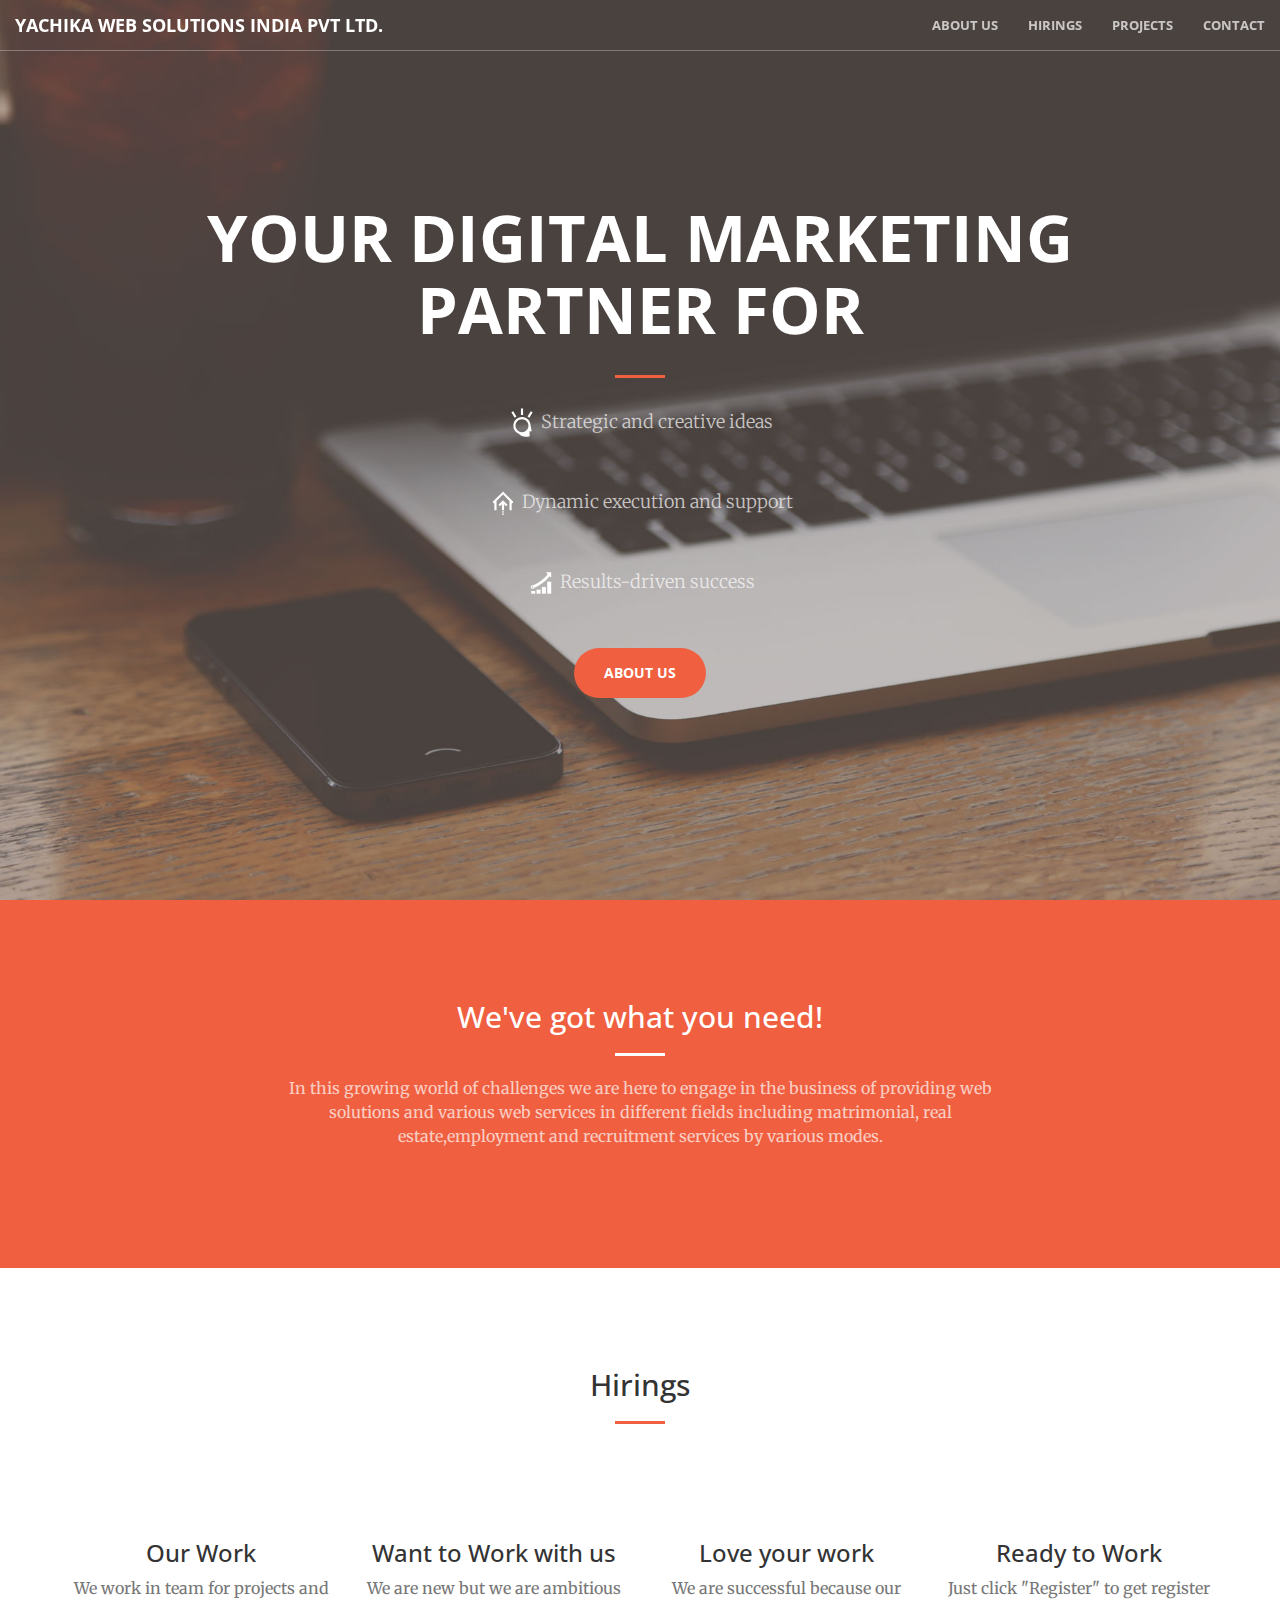
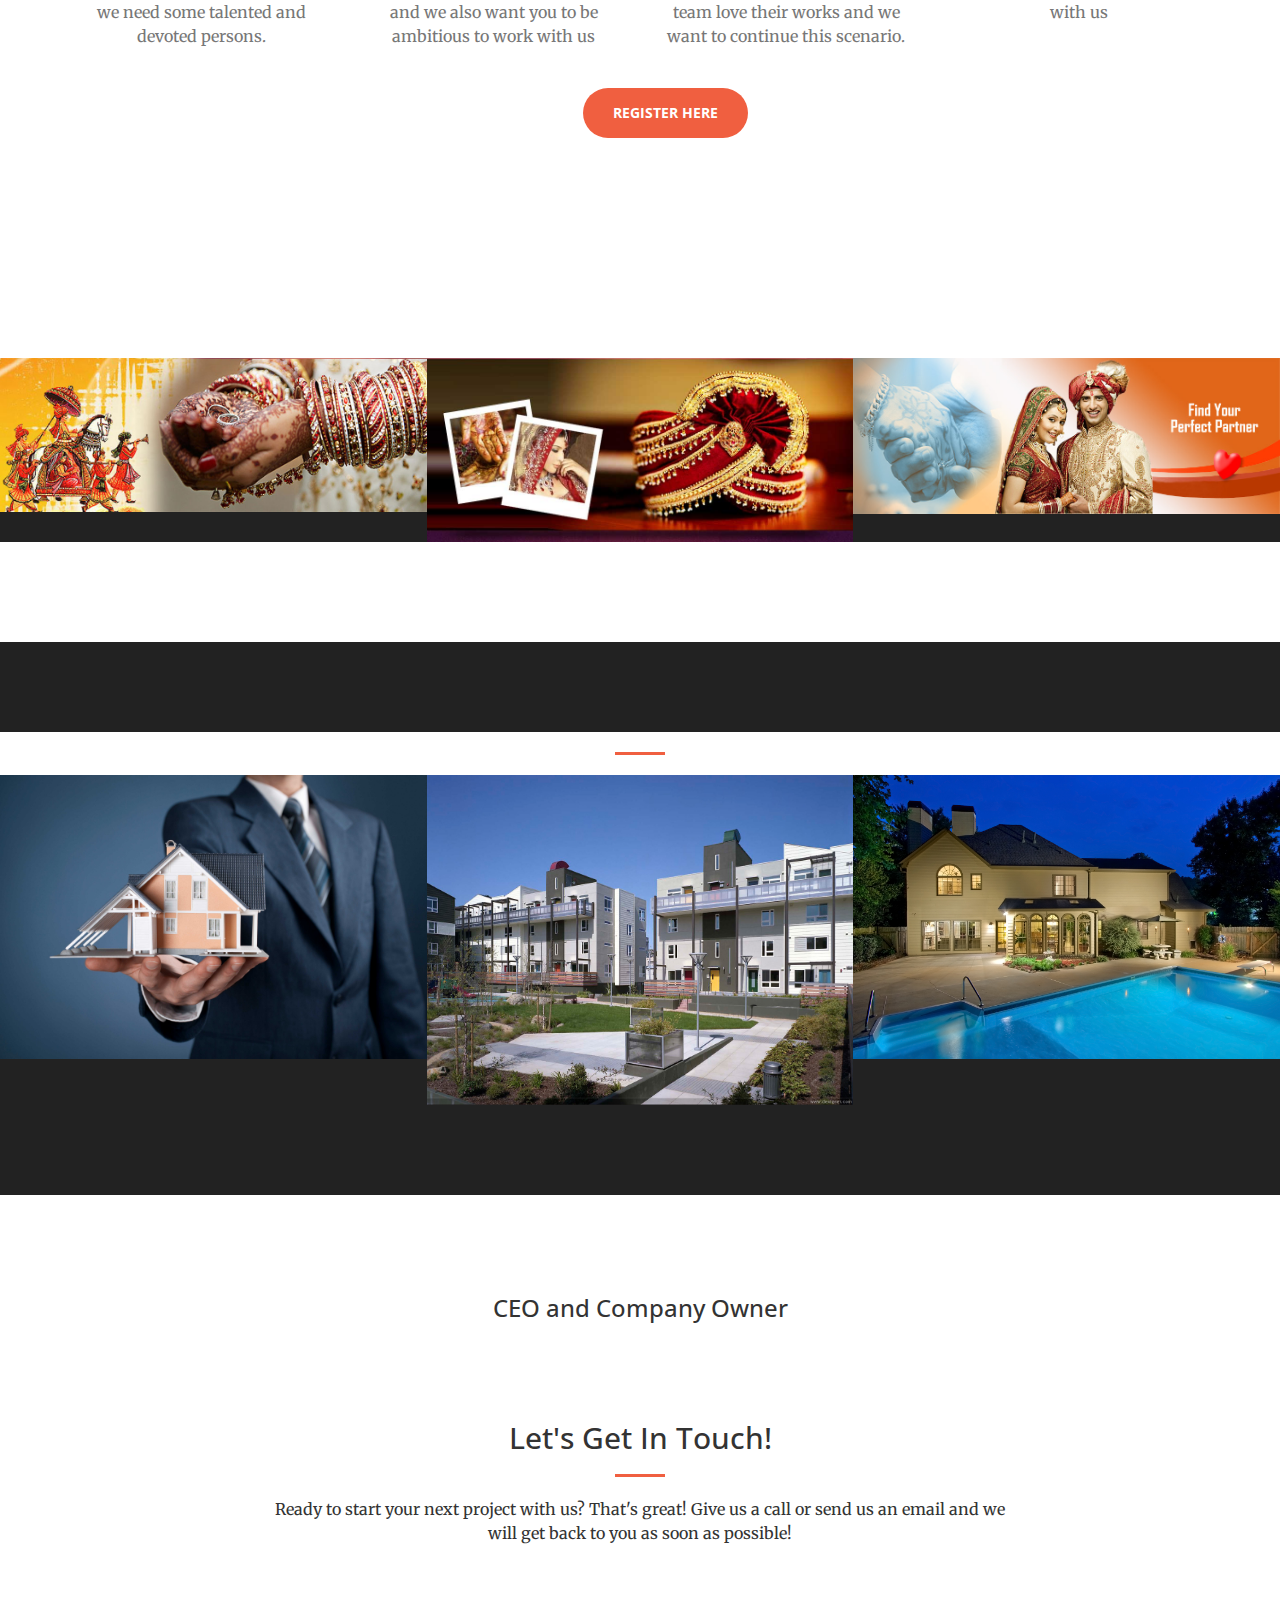
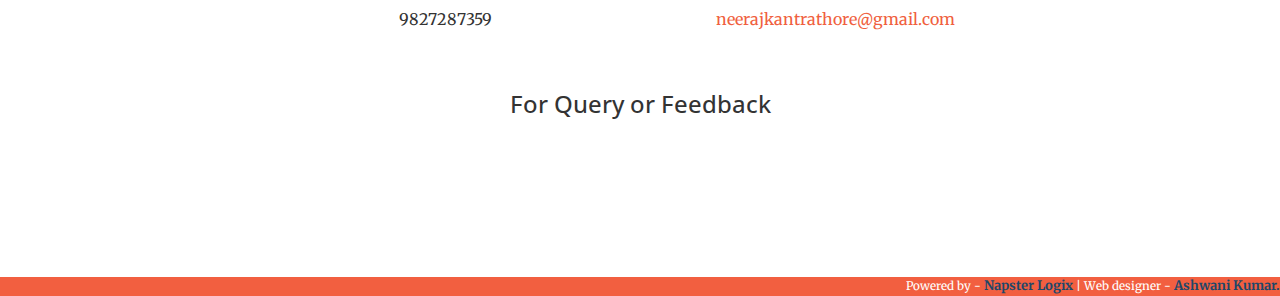
==== index.html @ 9ae7bd25 "first" ====
<!DOCTYPE html>
<html lang="en">

<head>

    <meta charset="utf-8">
    <meta http-equiv="X-UA-Compatible" content="IE=edge">
    <meta name="viewport" content="width=device-width, initial-scale=1">
    <meta name="description" content="Web techology, Build your sites , Offer website building in PHP,.NET">
    <meta name="author" content="Ashwani Kumar">

    <title>Yachika Web Solutions</title>
    <link rel="stylesheet" href="css/bootstrap.min.css" type="text/css">

    <link href='http://fonts.googleapis.com/css?family=Open+Sans:300italic,400italic,600italic,700italic,800italic,400,300,600,700,800' rel='stylesheet' type='text/css'>
    <link href='http://fonts.googleapis.com/css?family=Merriweather:400,300,300italic,400italic,700,700italic,900,900italic' rel='stylesheet' type='text/css'>
    <link rel="stylesheet" href="font-awesome/css/font-awesome.min.css" type="text/css">

    <link rel="stylesheet" href="css/animate.min.css" type="text/css">

    <link rel="stylesheet" href="css/creative.css" type="text/css">


</head>

<body id="page-top">

    <nav id="mainNav" class="navbar navbar-default navbar-fixed-top">
        <div class="container-fluid">
            <div class="navbar-header">
                <button type="button" class="navbar-toggle collapsed" data-toggle="collapse" data-target="#bs-example-navbar-collapse-1">
                    <span class="sr-only"></span>
                    <span class="icon-bar"></span>
                    <span class="icon-bar"></span>
                    <span class="icon-bar"></span>
                </button>
                <a class="navbar-brand page-scroll" href="#page-top">Yachika Web Solutions India Pvt Ltd.</a>
            </div>

            <div class="collapse navbar-collapse" id="bs-example-navbar-collapse-1">
                <ul class="nav navbar-nav navbar-right">
                    <li>
                        <a class="page-scroll" href="#about">About Us</a>
                    </li>
                    <li>
                        <a class="page-scroll" href="#services">Hirings</a>
                    </li>
                    <li>
                        <a class="page-scroll" href="#projects">Projects</a>
                    </li>
                    <li>
                        <a class="page-scroll" href="#contact">Contact</a>
                    </li>
                </ul>
            </div>
        </div>
    </nav>

    <header>
        <div class="header-content">
            <div class="header-content-inner">
                <h1>Your digital marketing partner for</h1>
                <hr>
                <p>
                    <img src="creative.svg" style="height:30px"> Strategic and creative ideas

                </p>
                <p>
                    <img src="in-house.svg" style="height:30px"> Dynamic execution and support
                </p>
                <p>
                    <img src="results.svg" style="height:30px"> Results-driven success
                </p>
                <a href="#about" class="btn btn-primary btn-xl page-scroll">About Us</a>
            </div>
        </div>
    </header>

    <section class="bg-primary" id="about">
        <div class="container">
            <div class="row">
                <div class="col-lg-8 col-lg-offset-2 text-center">
                    <h2 class="section-heading">We've got what you need!</h2>
                    <hr class="light">
                    <p class="text-faded">
                        In this growing world of challenges we are here to engage in the business of providing web solutions and various web services in different fields including matrimonial, real estate,employment and recruitment services by various modes.
                    </p>
                </div>
            </div>
        </div>
    </section>

    <section id="services">
        <div class="container">
            <div class="row">
                <div class="col-lg-12 text-center">
                    <h2 class="section-heading">Hirings</h2>
                    <hr class="primary">
                </div>
            </div>
        </div>
        <div class="container">
            <div class="row">
                <div class="col-lg-3 col-md-6 text-center">
                    <div class="service-box">
                        <i class="fa fa-4x fa-diamond wow bounceIn text-primary"></i>
                        <h3>Our Work</h3>
                        <p class="text-muted">We work in team for projects and we need some talented and devoted persons. </p>
                    </div>
                </div>
                <div class="col-lg-3 col-md-6 text-center">
                    <div class="service-box">
                        <i class="fa fa-4x fa-newspaper-o wow bounceIn text-primary" data-wow-delay=".2s"></i>
                        <h3>Want to Work with us</h3>
                        <p class="text-muted">We are new but we are ambitious and we also want you to be ambitious to work with us</p>
                    </div>
                </div>
                <div class="col-lg-3 col-md-6 text-center">
                    <div class="service-box">
                        <i class="fa fa-4x fa-heart wow bounceIn text-primary" data-wow-delay=".3s"></i>
                        <h3>Love your work</h3>
                        <p class="text-muted">We are successful because our team love their works and we want to continue this scenario.</p>
                    </div>
                </div>
                <div class="col-lg-3 col-md-6 text-center">
                    <div class="service-box">
                        <i class="fa fa-4x fa-paper-plane wow bounceIn text-primary" data-wow-delay=".1s"></i>
                        <h3>Ready to Work</h3>
                        <p class="text-muted">Just click "Register" to get register with us</p>
                    </div>
                </div>



            </div>
            <br><br>

            <p style="margin-left:45%">
                <a href="http://goo.gl/forms/S0MDG4tSnn" class="btn btn-primary btn-xl page-scroll">Register Here</a>
            </p>
        </div>
    </section>

    <section id="projects">
        <div class="container-fluid ">
            <div class="row no-gutter " style=" background: rgb(34, 34, 34) ">
                <div class="col-lg-4 col-sm-6 ">
                    <a href="# " class="portfolio-box ">
                        <img src="shadi1.jpeg " class="img-responsive " alt=" ">
                        <div class="portfolio-box-caption ">
                            <div class="portfolio-box-caption-content ">
                                <div class="project-category text-faded ">
                                    Category
                                </div>
                                <div class="project-name ">
                                    Matrimonial
                                </div>
                            </div>
                        </div>
                    </a>
                </div>
                <div class="col-lg-4 col-sm-6 ">
                    <a href="# " class="portfolio-box ">
                        <img src="shadi2.jpg " class="img-responsive " alt=" ">
                        <div class="portfolio-box-caption ">
                            <div class="portfolio-box-caption-content ">
                                <div class="project-category text-faded ">
                                    Category
                                </div>
                                <div class="project-name ">
                                    Matrimonial
                                </div>
                            </div>
                        </div>
                    </a>
                </div>
                <div class="col-lg-4 col-sm-6 ">
                    <a href="# " class="portfolio-box ">
                        <img src="shadi3.jpg " class="img-responsive " alt=" ">
                        <div class="portfolio-box-caption ">
                            <div class="portfolio-box-caption-content ">
                                <div class="project-category text-faded ">
                                    Category
                                </div>
                                <div class="project-name ">
                                    Matrimonial
                                </div>
                            </div>
                        </div>
                    </a>


                </div>
            </div>
    </section>







    <aside class="bg-dark">
        <div class="container text-center ">
            <div class="call-to-action ">

                <a href="construct.html " class="btn btn-default btn-xl wow tada ">perfectshadi.in!</a>
            </div>
        </div>
    </aside>
    <hr>
    <section class="no-padding">
        <div class="container-fluid ">
            <div class="row no-gutter " style="background: rgb(34, 34, 34) ">
                <div class="col-lg-4 col-sm-6 ">
                    <a href="# " class="portfolio-box ">
                        <img src="house1.jpg " class="img-responsive " alt=" ">
                        <div class="portfolio-box-caption ">
                            <div class="portfolio-box-caption-content ">
                                <div class="project-category text-faded ">
                                    Category
                                </div>
                                <div class="project-name ">
                                    Real Estate
                                </div>
                            </div>
                        </div>
                    </a>
                </div>
                <div class="col-lg-4 col-sm-6 ">
                    <a href="# " class="portfolio-box ">
                        <img src="house2.jpg " class="img-responsive " alt=" ">
                        <div class="portfolio-box-caption ">
                            <div class="portfolio-box-caption-content ">
                                <div class="project-category text-faded ">
                                    Category
                                </div>
                                <div class="project-name ">
                                    Real Estate
                                </div>
                            </div>
                        </div>
                    </a>
                </div>
                <div class="col-lg-4 col-sm-6 ">
                    <a href="# " class="portfolio-box ">
                        <img src="house3.jpg " class="img-responsive " alt=" ">
                        <div class="portfolio-box-caption ">
                            <div class="portfolio-box-caption-content ">
                                <div class="project-category text-faded ">
                                    Category
                                </div>
                                <div class="project-name ">
                                    Real Estate
                                </div>
                            </div>
                        </div>
                    </a>


                </div>
            </div>
    </section>

    <aside class="bg-dark">
        <div class="container text-center ">
            <div class="call-to-action ">

                <a href="construct.html " class="btn btn-default btn-xl wow tada ">happyhousing.in!</a>
            </div>
        </div>
    </aside>


    <section id="contact">
        <div class="container ">
            <div class="row ">

                <div class="col-lg-8 col-lg-offset-2 text-center ">
                    <h3 class="section-heading ">CEO and Company Owner </h3>



                    <a href="https://www.facebook.com/profile.php?id=100008356842083&fref=ts " class="btn btn-default btn-xl wow tada ">Neeraj Kant Rathore</a>
                </div>

                <div class="col-lg-8 col-lg-offset-2 text-center ">
                    <br><br>
                    <h2 class="section-heading ">Let's Get In Touch!</h2>
                    <hr class="primary ">
                    <p>Ready to start your next project with us? That's great! Give us a call or send us an email and we will get back to you as soon as possible!</p>
                </div>

                <div class="col-lg-4 col-lg-offset-2 text-center ">
                    <i class="fa fa-phone fa-3x wow bounceIn "></i>
                    <p>9827287359</p>
                </div>
                <div class="col-lg-4 text-center ">
                    <i class="fa fa-envelope-o fa-3x wow bounceIn " data-wow-delay=".1s "></i>
                    <p><a href="mailto:neerajkantrathore@gmail.com ">neerajkantrathore@gmail.com</a></p>
                </div>

                <br>
                <br>
                <br>
                <div class="col-lg-8 col-lg-offset-2 text-center ">
                    <br><br>
                    <h3 class="section-heading ">For Query or Feedback</h3>



                    <a href="http://goo.gl/forms/WJNOMC8wA9 " class="btn btn-default btn-xl wow tada ">CLICK HERE!</a>
                </div>
            </div>
        </div>
    </section>

    <!-- jQuery -->
    <script src="js/jquery.js "></script>

    <!-- Bootstrap Core JavaScript -->
    <script src="js/bootstrap.min.js "></script>

    <!-- Plugin JavaScript -->
    <script src="js/jquery.easing.min.js "></script>
    <script src="js/jquery.fittext.js "></script>
    <script src="js/wow.min.js "></script>
    <script src="js/creative.js "></script>
    <div style=" background: rgb(242, 95, 64); color: white; font-size: smaller; bottom: 0px; text-align: right; ">

        Powered by - <a href="# " style="color:rgb(30, 71, 105); font-weight: bolder; font-size: small; ">Napster Logix</a> | Web designer - <a style="color:rgb(30, 71, 105); font-weight: bolder; font-size: small; " href="# ">Ashwani Kumar.</a>
    </div>
</body>

</html>
---- css/creative.css ----
/*!
 * Start Bootstrap - Creative Bootstrap Theme (http://startbootstrap.com)
 * Code licensed under the Apache License v2.0.
 * For details, see http://www.apache.org/licenses/LICENSE-2.0.
 */

html,
body {
    width: 100%;
    height: 100%;
}

body {
    font-family: Merriweather,'Helvetica Neue',Arial,sans-serif;
}

hr {
    max-width: 50px;
    border-color: #f05f40;
    border-width: 3px;
}

hr.light {
    border-color: #fff;
}

a {
    color: #f05f40;
    -webkit-transition: all .35s;
    -moz-transition: all .35s;
    transition: all .35s;
}

a:hover,
a:focus {
    color: #eb3812;
}

h1,
h2,
h3,
h4,
h5,
h6 {
    font-family: 'Open Sans','Helvetica Neue',Arial,sans-serif;
}

p {
    margin-bottom: 20px;
    font-size: 16px;
    line-height: 1.5;
}

.bg-primary {
    background-color: #f05f40;
}

.bg-dark {
    color: #fff;
    background-color: #222;
}

.text-faded {
    color: rgba(255,255,255,.7);
}

section {
    padding: 100px 0;
}

aside {
    padding: 20px 0;
}

.no-padding {
    padding: 0;
}

.navbar-default {
    border-color: rgba(34,34,34,.05);
    font-family: 'Open Sans','Helvetica Neue',Arial,sans-serif;
    background-color: #fff;
    -webkit-transition: all .35s;
    -moz-transition: all .35s;
    transition: all .35s;
}

.navbar-default .navbar-header .navbar-brand {
    text-transform: uppercase;
    font-family: 'Open Sans','Helvetica Neue',Arial,sans-serif;
    font-weight: 700;
    color: #f05f40;
}

.navbar-default .navbar-header .navbar-brand:hover,
.navbar-default .navbar-header .navbar-brand:focus {
    color: #eb3812;
}

.navbar-default .nav > li>a,
.navbar-default .nav>li>a:focus {
    text-transform: uppercase;
    font-size: 13px;
    font-weight: 700;
    color: #222;
}

.navbar-default .nav > li>a:hover,
.navbar-default .nav>li>a:focus:hover {
    color: #f05f40;
}

.navbar-default .nav > li.active>a,
.navbar-default .nav>li.active>a:focus {
    color: #f05f40!important;
    background-color: transparent;
}

.navbar-default .nav > li.active>a:hover,
.navbar-default .nav>li.active>a:focus:hover {
    background-color: transparent;
}

@media(min-width:768px) {
    .navbar-default {
        border-color: rgba(255,255,255,.3);
        background-color: transparent;
    }

    .navbar-default .navbar-header .navbar-brand {
        color: rgba(255,255,255,.7);
    }

    .navbar-default .navbar-header .navbar-brand:hover,
    .navbar-default .navbar-header .navbar-brand:focus {
        color: #fff;
    }

    .navbar-default .nav > li>a,
    .navbar-default .nav>li>a:focus {
        color: rgba(255,255,255,.7);
    }

    .navbar-default .nav > li>a:hover,
    .navbar-default .nav>li>a:focus:hover {
        color: #fff;
    }

    .navbar-default.affix {
        border-color: rgba(34,34,34,.05);
        background-color: #fff;
    }

    .navbar-default.affix .navbar-header .navbar-brand {
        font-size: 14px;
        color: #f05f40;
    }

    .navbar-default.affix .navbar-header .navbar-brand:hover,
    .navbar-default.affix .navbar-header .navbar-brand:focus {
        color: #eb3812;
    }

    .navbar-default.affix .nav > li>a,
    .navbar-default.affix .nav>li>a:focus {
        color: #222;
    }

    .navbar-default.affix .nav > li>a:hover,
    .navbar-default.affix .nav>li>a:focus:hover {
        color: #f05f40;
    }
}

header {
    position: relative;
    width: 100%;
    min-height: auto;
    text-align: center;
    color: #fff;
    background-image: url(../img/header.jpg);
    background-position: center;
    -webkit-background-size: cover;
    -moz-background-size: cover;
    background-size: cover;
    -o-background-size: cover;
}

header .header-content {
    position: relative;
    width: 100%;
    padding: 100px 15px;
    text-align: center;
}

header .header-content .header-content-inner h1 {
    margin-top: 0;
    margin-bottom: 0;
    text-transform: uppercase;
    font-weight: 700;
}

header .header-content .header-content-inner hr {
    margin: 30px auto;
}

header .header-content .header-content-inner p {
    margin-bottom: 50px;
    font-size: 16px;
    font-weight: 300;
    color: rgba(255,255,255,.7);
}

@media(min-width:768px) {
    header {
        min-height: 100%;
    }

    header .header-content {
        position: absolute;
        top: 50%;
        padding: 0 50px;
        -webkit-transform: translateY(-50%);
        -ms-transform: translateY(-50%);
        transform: translateY(-50%);
    }

    header .header-content .header-content-inner {
        margin-right: auto;
        margin-left: auto;
        max-width: 1000px;
    }

    header .header-content .header-content-inner p {
        margin-right: auto;
        margin-left: auto;
        max-width: 80%;
        font-size: 18px;
    }
}

.section-heading {
    margin-top: 0;
}

.service-box {
    margin: 50px auto 0;
    max-width: 400px;
}

@media(min-width:992px) {
    .service-box {
        margin: 20px auto 0;
    }
}

.service-box p {
    margin-bottom: 0;
}

.portfolio-box {
    display: block;
    position: relative;
    margin: 0 auto;
    max-width: 650px;
}

.portfolio-box .portfolio-box-caption {
    display: block;
    position: absolute;
    bottom: 0;
    width: 100%;
    height: 100%;
    text-align: center;
    color: #fff;
    opacity: 0;
    background: rgba(240,95,64,.9);
    -webkit-transition: all .35s;
    -moz-transition: all .35s;
    transition: all .35s;
}

.portfolio-box .portfolio-box-caption .portfolio-box-caption-content {
    position: absolute;
    top: 50%;
    width: 100%;
    text-align: center;
    transform: translateY(-50%);
}

.portfolio-box .portfolio-box-caption .portfolio-box-caption-content .project-category,
.portfolio-box .portfolio-box-caption .portfolio-box-caption-content .project-name {
    padding: 0 15px;
    font-family: 'Open Sans','Helvetica Neue',Arial,sans-serif;
}

.portfolio-box .portfolio-box-caption .portfolio-box-caption-content .project-category {
    text-transform: uppercase;
    font-size: 14px;
    font-weight: 600;
}

.portfolio-box .portfolio-box-caption .portfolio-box-caption-content .project-name {
    font-size: 18px;
}

.portfolio-box:hover .portfolio-box-caption {
    opacity: 1;
}

@media(min-width:768px) {
    .portfolio-box .portfolio-box-caption .portfolio-box-caption-content .project-category {
        font-size: 16px;
    }

    .portfolio-box .portfolio-box-caption .portfolio-box-caption-content .project-name {
        font-size: 22px;
    }
}

.call-to-action h2 {
    margin: 0 auto 20px;
}

.text-primary {
    color: #f05f40;
}

.no-gutter > [class*=col-] {
    padding-right: 0;
    padding-left: 0;
}

.btn-default {
    border-color: #fff;
    color: #222;
    background-color: #fff;
    -webkit-transition: all .35s;
    -moz-transition: all .35s;
    transition: all .35s;
}

.btn-default:hover,
.btn-default:focus,
.btn-default.focus,
.btn-default:active,
.btn-default.active,
.open > .dropdown-toggle.btn-default {
    border-color: #ededed;
    color: #222;
    background-color: #f2f2f2;
}

.btn-default:active,
.btn-default.active,
.open > .dropdown-toggle.btn-default {
    background-image: none;
}

.btn-default.disabled,
.btn-default[disabled],
fieldset[disabled] .btn-default,
.btn-default.disabled:hover,
.btn-default[disabled]:hover,
fieldset[disabled] .btn-default:hover,
.btn-default.disabled:focus,
.btn-default[disabled]:focus,
fieldset[disabled] .btn-default:focus,
.btn-default.disabled.focus,
.btn-default[disabled].focus,
fieldset[disabled] .btn-default.focus,
.btn-default.disabled:active,
.btn-default[disabled]:active,
fieldset[disabled] .btn-default:active,
.btn-default.disabled.active,
.btn-default[disabled].active,
fieldset[disabled] .btn-default.active {
    border-color: #fff;
    background-color: #fff;
}

.btn-default .badge {
    color: #fff;
    background-color: #222;
}

.btn-primary {
    border-color: #f05f40;
    color: #fff;
    background-color: #f05f40;
    -webkit-transition: all .35s;
    -moz-transition: all .35s;
    transition: all .35s;
}

.btn-primary:hover,
.btn-primary:focus,
.btn-primary.focus,
.btn-primary:active,
.btn-primary.active,
.open > .dropdown-toggle.btn-primary {
    border-color: #ed431f;
    color: #fff;
    background-color: #ee4b28;
}

.btn-primary:active,
.btn-primary.active,
.open > .dropdown-toggle.btn-primary {
    background-image: none;
}

.btn-primary.disabled,
.btn-primary[disabled],
fieldset[disabled] .btn-primary,
.btn-primary.disabled:hover,
.btn-primary[disabled]:hover,
fieldset[disabled] .btn-primary:hover,
.btn-primary.disabled:focus,
.btn-primary[disabled]:focus,
fieldset[disabled] .btn-primary:focus,
.btn-primary.disabled.focus,
.btn-primary[disabled].focus,
fieldset[disabled] .btn-primary.focus,
.btn-primary.disabled:active,
.btn-primary[disabled]:active,
fieldset[disabled] .btn-primary:active,
.btn-primary.disabled.active,
.btn-primary[disabled].active,
fieldset[disabled] .btn-primary.active {
    border-color: #f05f40;
    background-color: #f05f40;
}

.btn-primary .badge {
    color: #f05f40;
    background-color: #fff;
}

.btn {
    border: 0;
    border-radius: 300px;
    text-transform: uppercase;
    font-family: 'Open Sans','Helvetica Neue',Arial,sans-serif;
    font-weight: 700;
}

.btn-xl {
    padding: 15px 30px;
}

::-moz-selection {
    text-shadow: none;
    color: #fff;
    background: #222;
}

::selection {
    text-shadow: none;
    color: #fff;
    background: #222;
}

img::selection {
    color: #fff;
    background: 0 0;
}

img::-moz-selection {
    color: #fff;
    background: 0 0;
}

body {
    webkit-tap-highlight-color: #222;
}
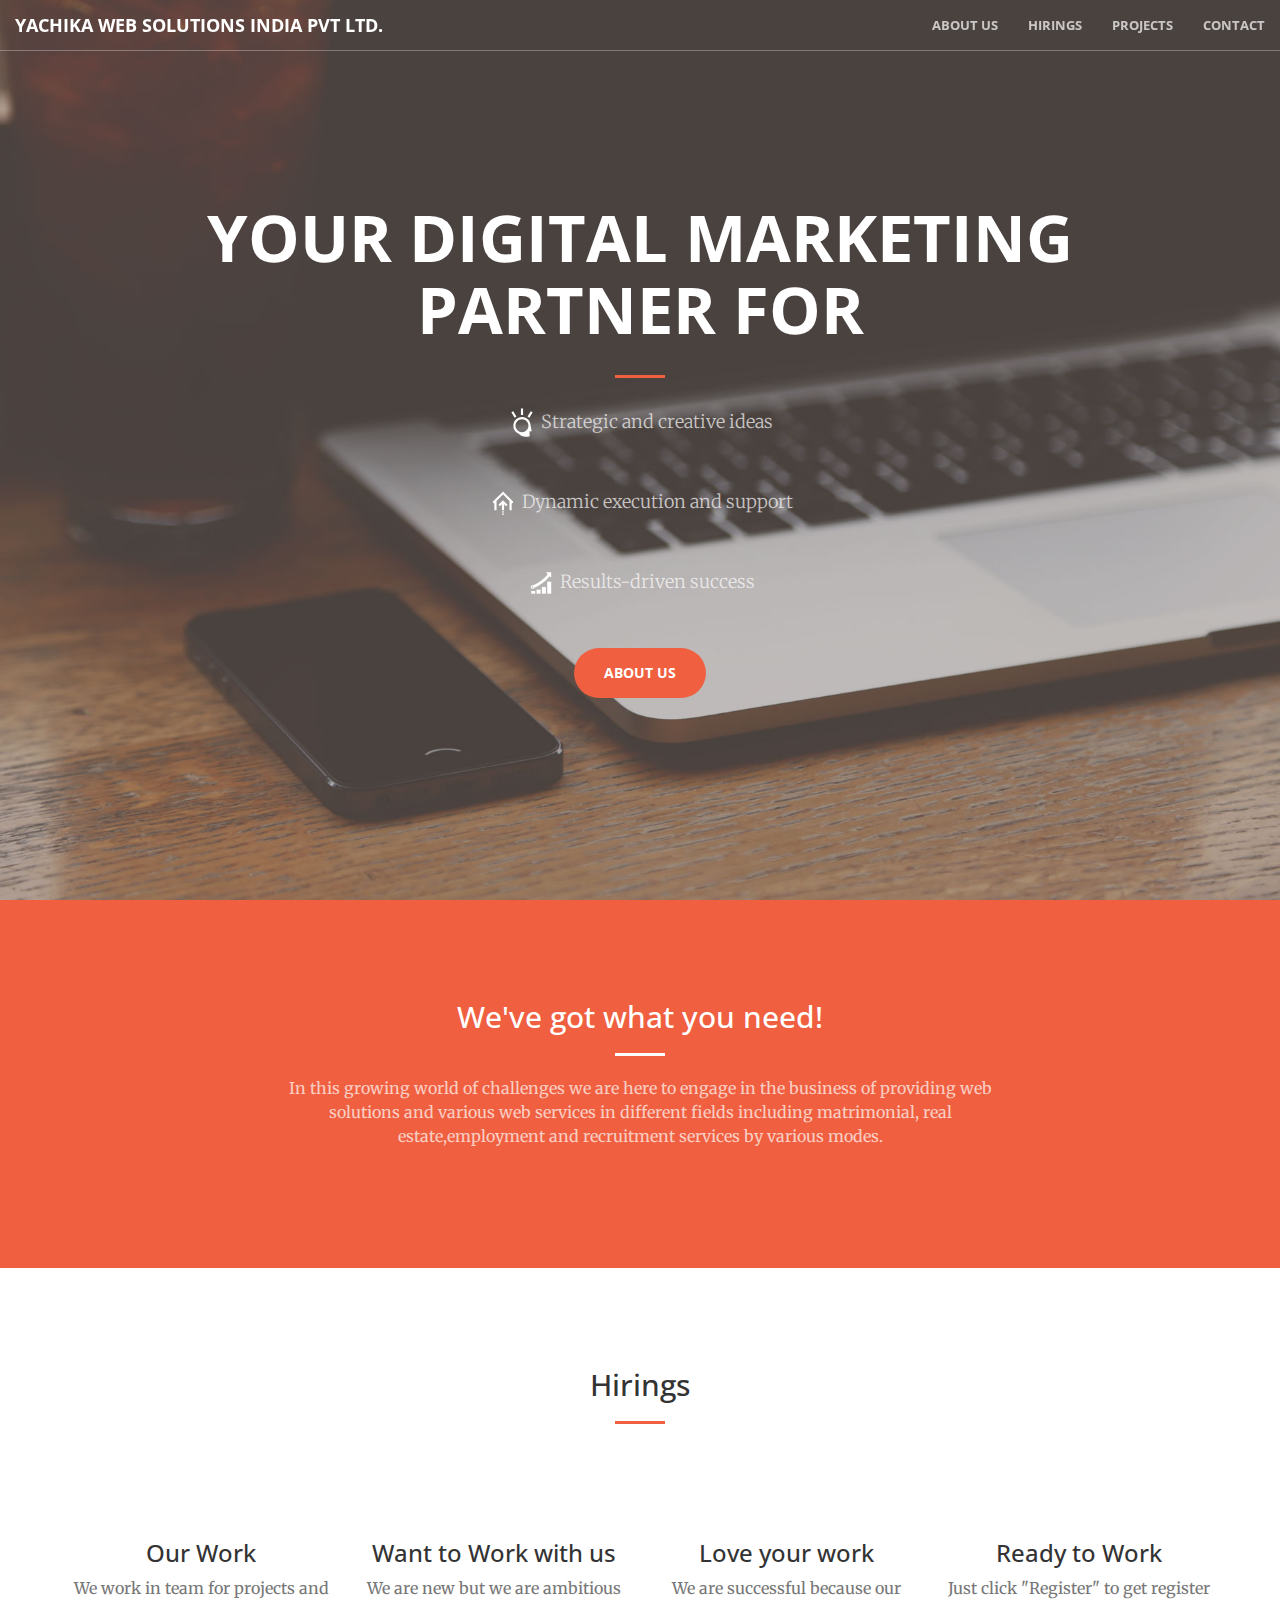
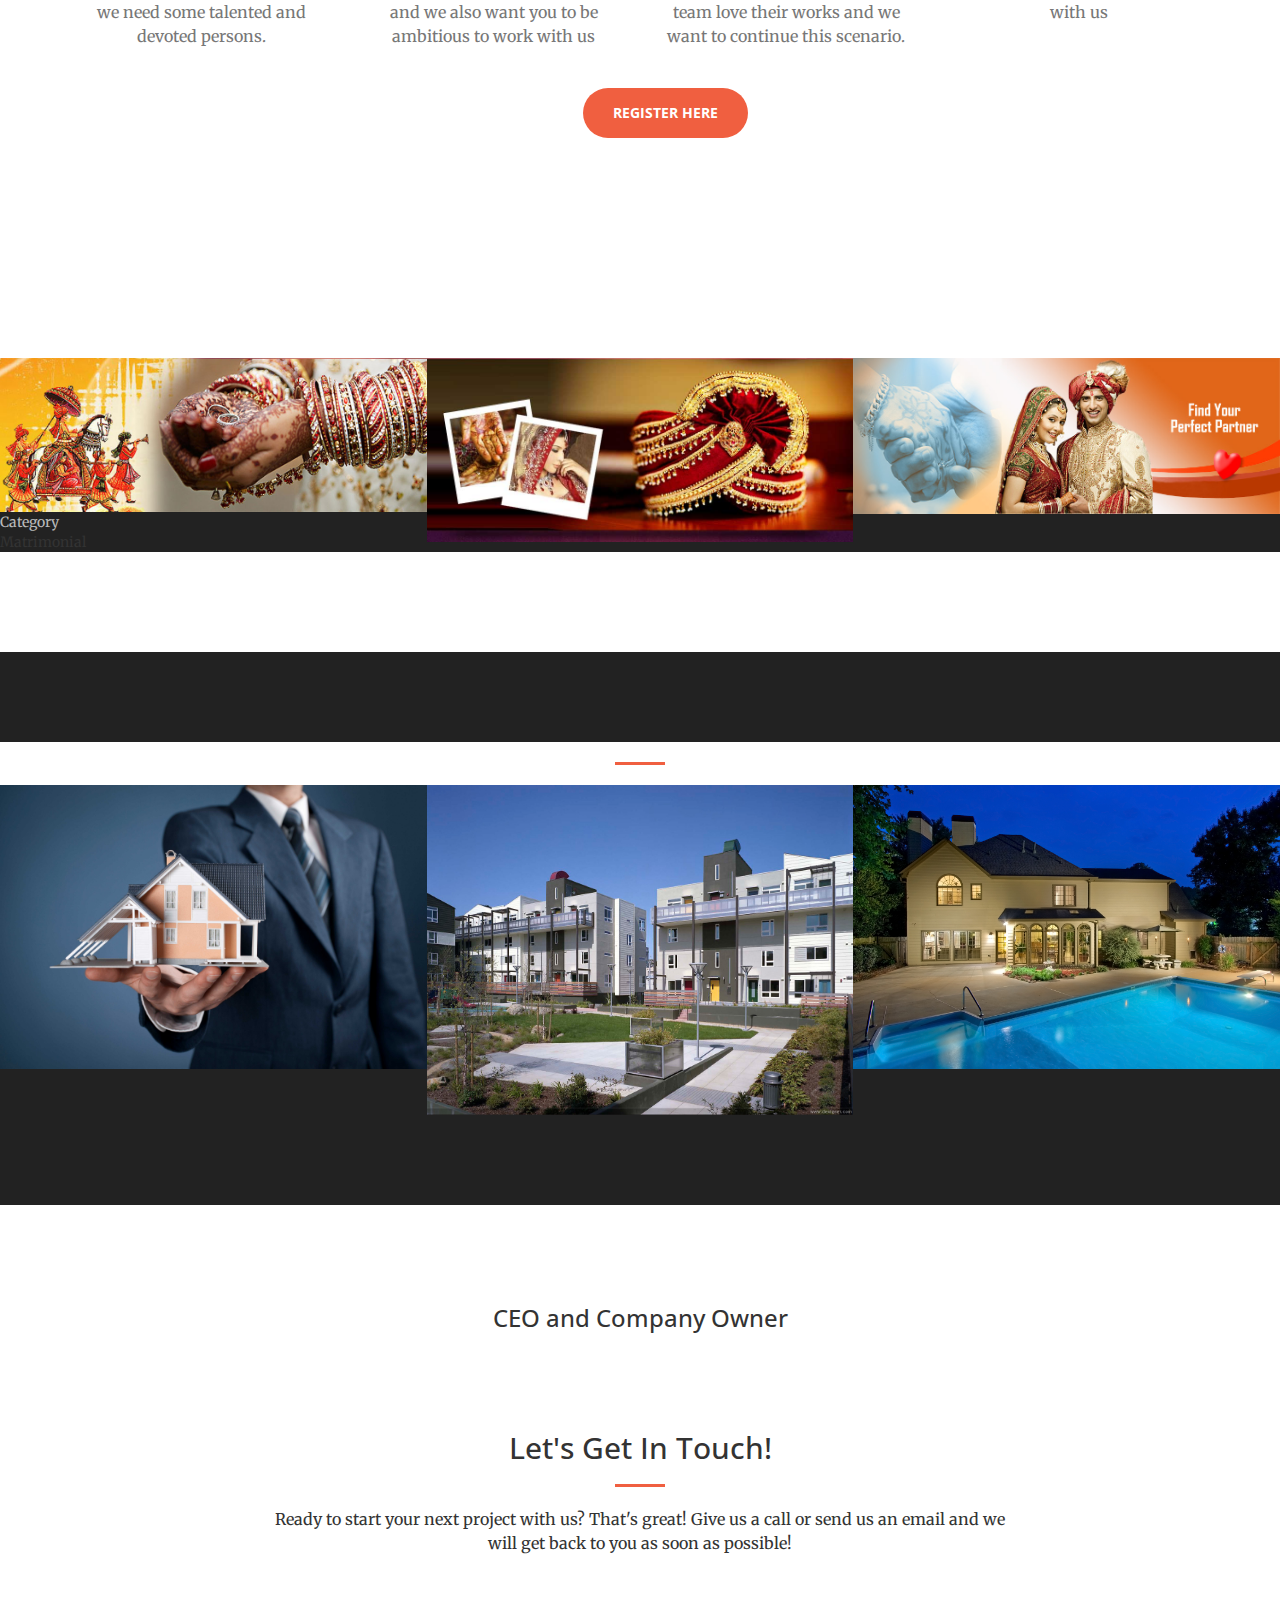
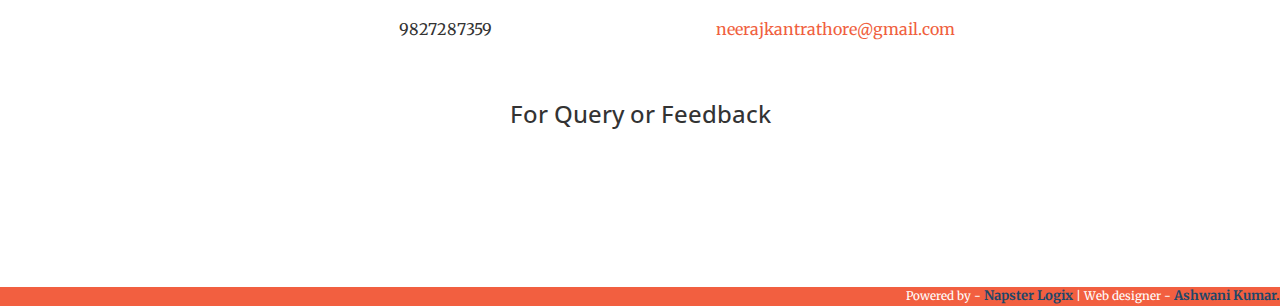
==== commit 40f25f33: "second" ====
--- a/index.html
+++ b/index.html
@@ -145,8 +145,8 @@
         <div class="container-fluid ">
             <div class="row no-gutter " style=" background: rgb(34, 34, 34) ">
                 <div class="col-lg-4 col-sm-6 ">
-                    <a href="# " class="portfolio-box ">
-                        <img src="shadi1.jpeg " class="img-responsive " alt=" ">
+                    <aclass="portfolio-box ">
+                        <img src="shadi1.jpeg" class="img-responsive " alt=" ">
                         <div class="portfolio-box-caption ">
                             <div class="portfolio-box-caption-content ">
                                 <div class="project-category text-faded ">
@@ -157,11 +157,11 @@
                                 </div>
                             </div>
                         </div>
-                    </a>
-                </div>
-                <div class="col-lg-4 col-sm-6 ">
-                    <a href="# " class="portfolio-box ">
-                        <img src="shadi2.jpg " class="img-responsive " alt=" ">
+                        </a>
+                </div>
+                <div class="col-lg-4 col-sm-6 ">
+                    <a class="portfolio-box ">
+                        <img src="shadi2.jpg" class="img-responsive " alt=" ">
                         <div class="portfolio-box-caption ">
                             <div class="portfolio-box-caption-content ">
                                 <div class="project-category text-faded ">
@@ -175,8 +175,8 @@
                     </a>
                 </div>
                 <div class="col-lg-4 col-sm-6 ">
-                    <a href="# " class="portfolio-box ">
-                        <img src="shadi3.jpg " class="img-responsive " alt=" ">
+                    <a class="portfolio-box ">
+                        <img src="shadi3.jpg" class="img-responsive " alt=" ">
                         <div class="portfolio-box-caption ">
                             <div class="portfolio-box-caption-content ">
                                 <div class="project-category text-faded ">
@@ -213,7 +213,7 @@
         <div class="container-fluid ">
             <div class="row no-gutter " style="background: rgb(34, 34, 34) ">
                 <div class="col-lg-4 col-sm-6 ">
-                    <a href="# " class="portfolio-box ">
+                    <a class="portfolio-box ">
                         <img src="house1.jpg " class="img-responsive " alt=" ">
                         <div class="portfolio-box-caption ">
                             <div class="portfolio-box-caption-content ">
@@ -228,7 +228,7 @@
                     </a>
                 </div>
                 <div class="col-lg-4 col-sm-6 ">
-                    <a href="# " class="portfolio-box ">
+                    <a class="portfolio-box ">
                         <img src="house2.jpg " class="img-responsive " alt=" ">
                         <div class="portfolio-box-caption ">
                             <div class="portfolio-box-caption-content ">
@@ -243,7 +243,7 @@
                     </a>
                 </div>
                 <div class="col-lg-4 col-sm-6 ">
-                    <a href="# " class="portfolio-box ">
+                    <a class="portfolio-box ">
                         <img src="house3.jpg " class="img-responsive " alt=" ">
                         <div class="portfolio-box-caption ">
                             <div class="portfolio-box-caption-content ">
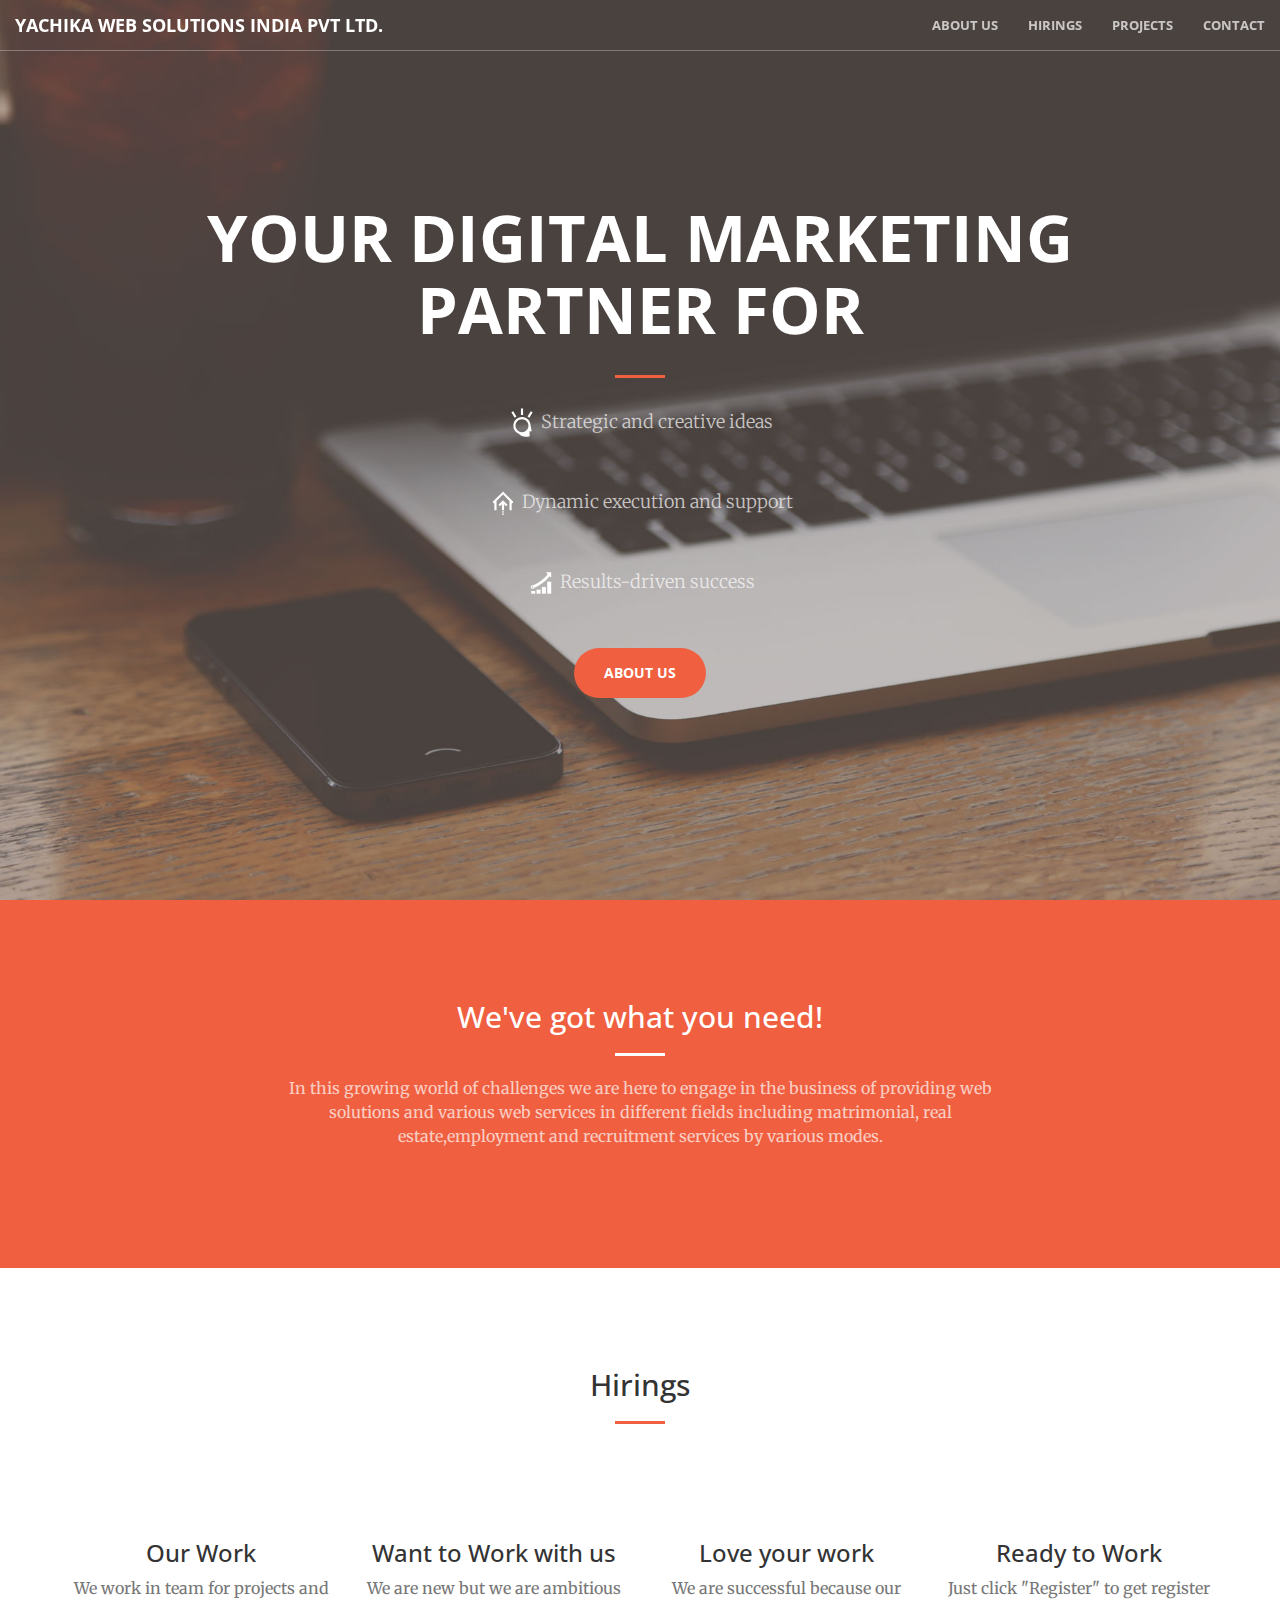
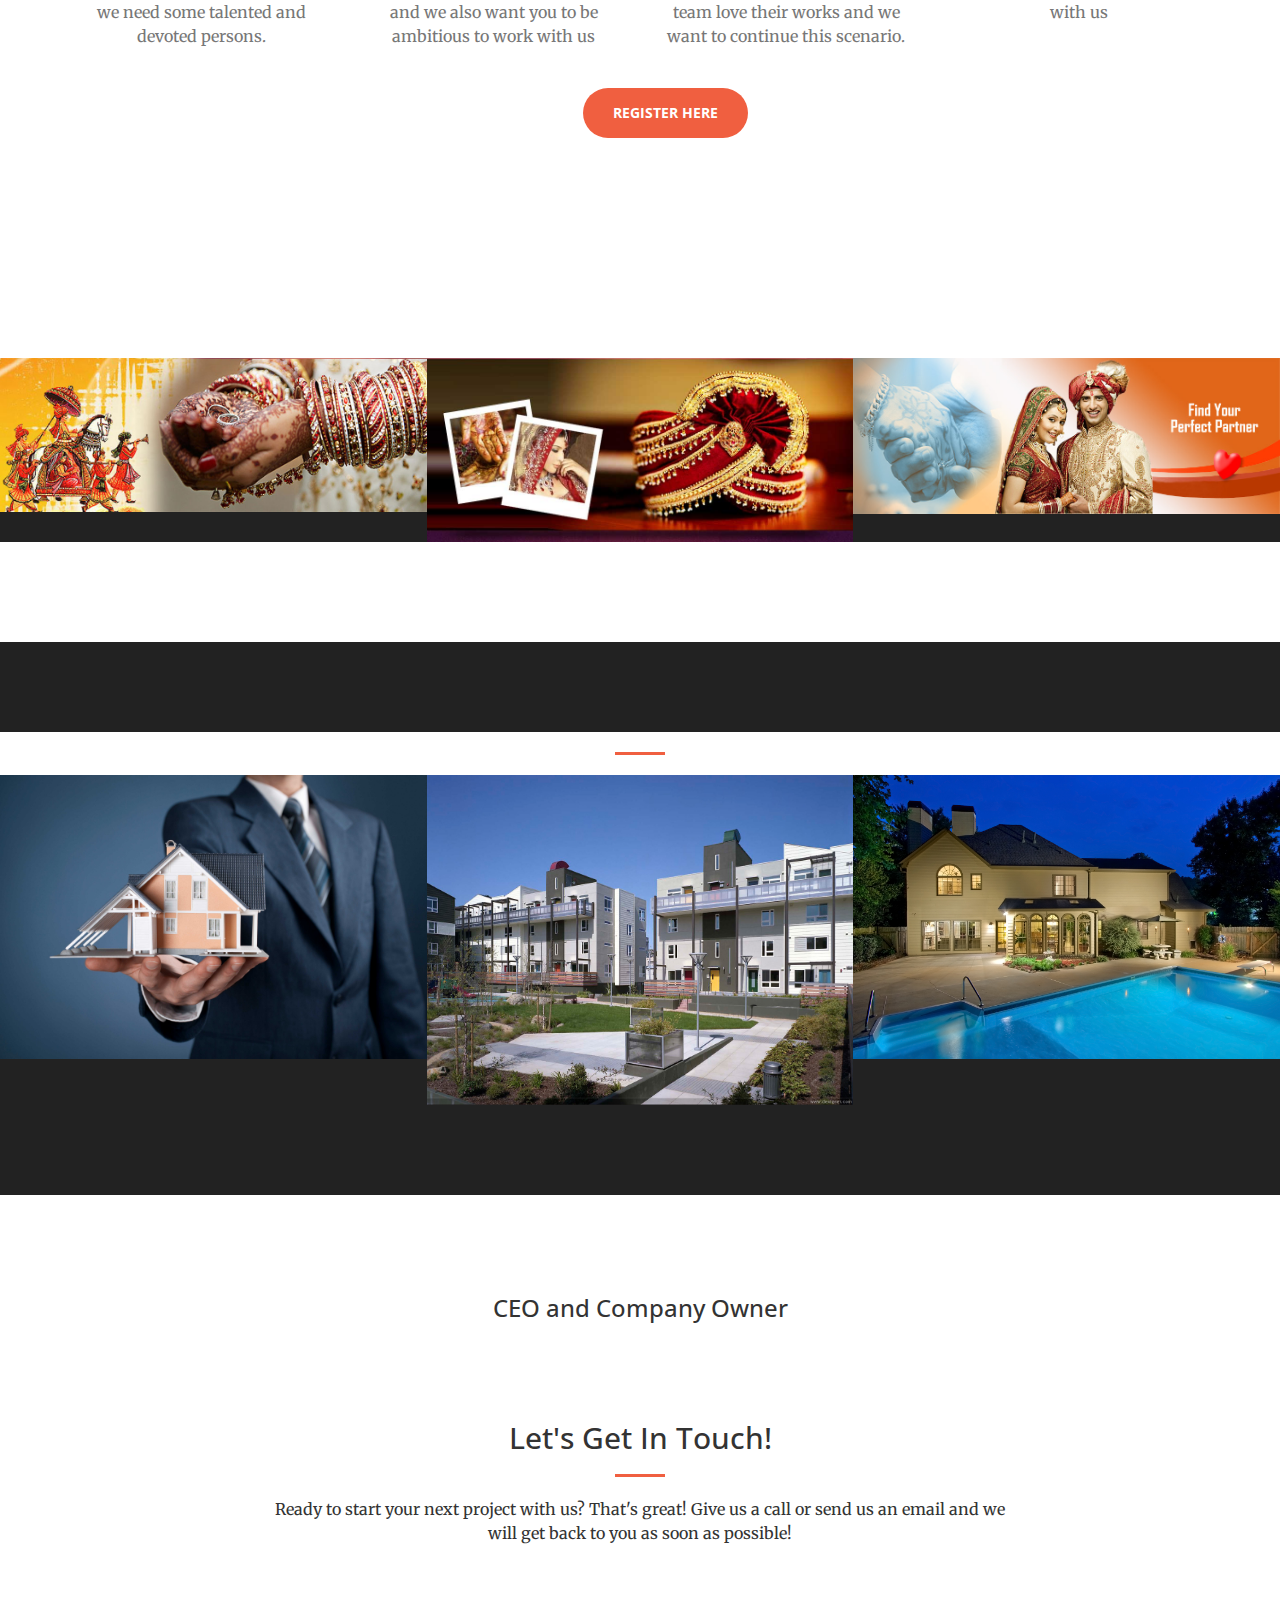
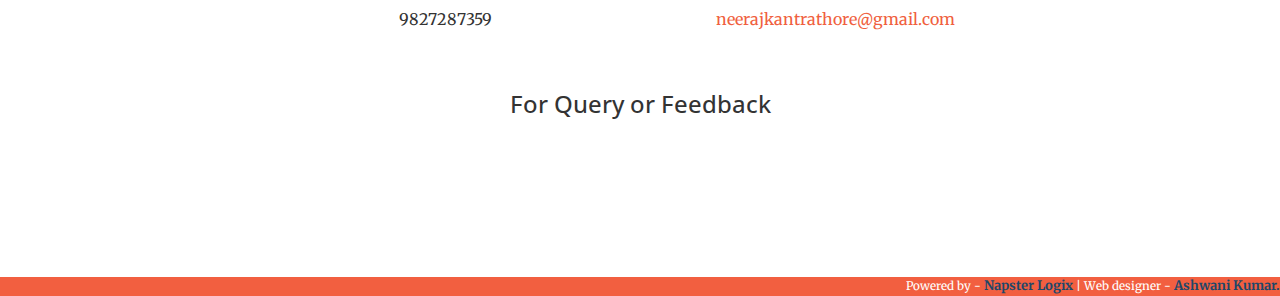
==== commit 82b8a05f: "third" ====
--- a/index.html
+++ b/index.html
@@ -145,7 +145,7 @@
         <div class="container-fluid ">
             <div class="row no-gutter " style=" background: rgb(34, 34, 34) ">
                 <div class="col-lg-4 col-sm-6 ">
-                    <aclass="portfolio-box ">
+                    <a class="portfolio-box ">
                         <img src="shadi1.jpeg" class="img-responsive " alt=" ">
                         <div class="portfolio-box-caption ">
                             <div class="portfolio-box-caption-content ">
@@ -157,7 +157,7 @@
                                 </div>
                             </div>
                         </div>
-                        </a>
+                    </a>
                 </div>
                 <div class="col-lg-4 col-sm-6 ">
                     <a class="portfolio-box ">
